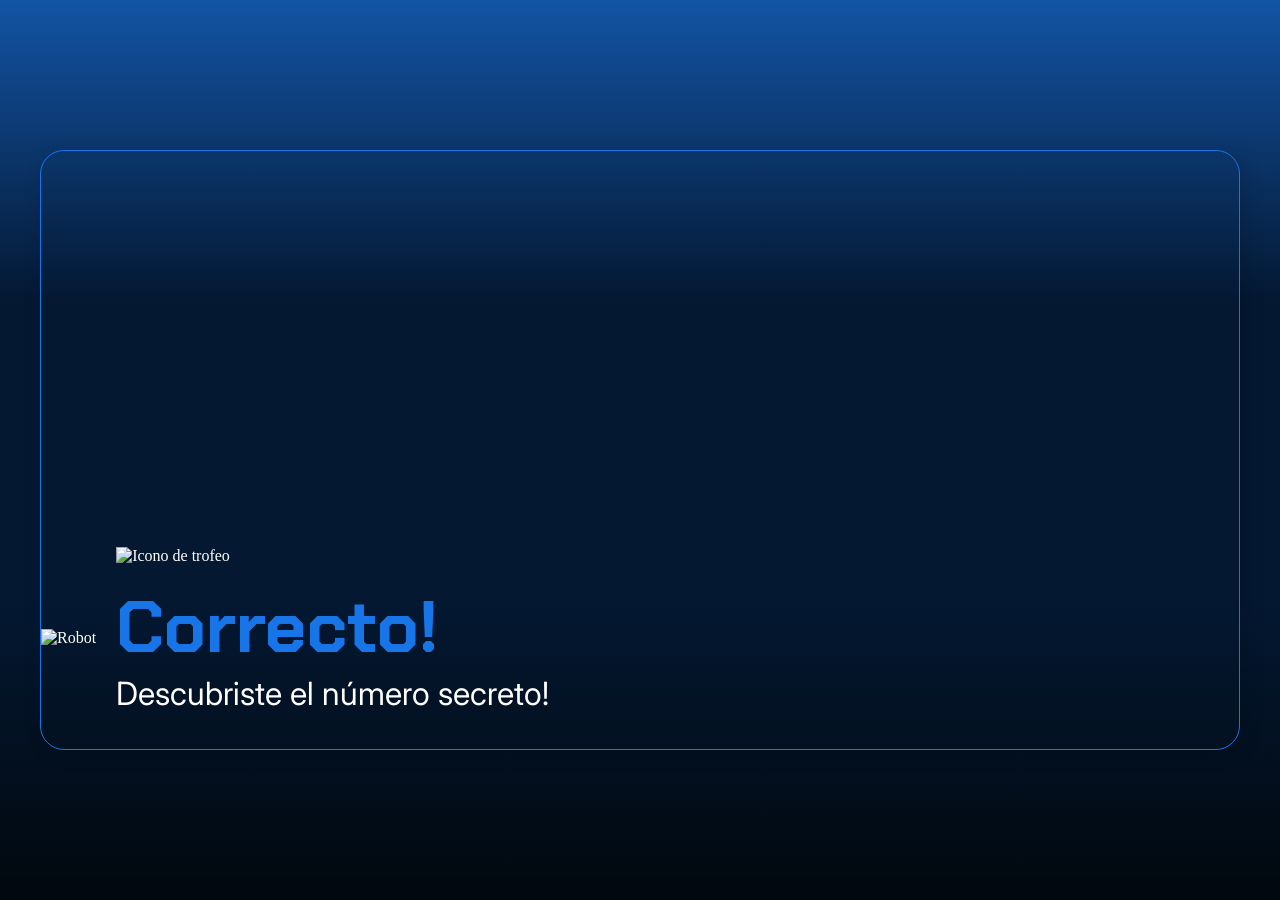
==== LogicaDeProgramacion_JavaScript/index.html @ a0b3128b "Juego Actualizado" ====
<!DOCTYPE html>
<html lang="en">

<head>
    <meta charset="UTF-8">
    <meta name="viewport" content="width=device-width, initial-scale=1.0">
    <link rel="preconnect" href="https://fonts.googleapis.com">
    <link rel="preconnect" href="https://fonts.gstatic.com" crossorigin>
    <link href="https://fonts.googleapis.com/css2?family=Chakra+Petch:wght@700&family=Inter:wght@400;700&display=swap"
        rel="stylesheet">
    <link rel="stylesheet" href="style.css">
    <title>JS Game</title>
</head>

<body>
    <div class="container">
        <div class="container__contenido">
            <img src="./img/robot.png" alt="Robot" class="container__imagen-robot" />
            <div class="container__informaciones">
                <img src="./img/trophy.png" alt="Icono de trofeo" />
                 <div class="container__texto">
                    <h1><span class="container__texto-azul">Correcto!</span></h1>
                    <h2>Descubriste el número secreto!</h2>
                </div>
            </div>
        </div>
    </div>
    <script src="app.js"></script>
</body>
</html>
---- LogicaDeProgramacion_JavaScript/style.css ----
* {
    box-sizing: border-box;
    margin: 0;
    padding: 0;
    color: white;
}

body {
    background: linear-gradient(#1354A5 0%, #041832 33.33%, #041832 66.67%, #01080E 100%);
    height: 100vh;
    display: flex;
    align-items: center;
    justify-content: center;
}


body::before {
    background-image: url("img/code.png");
    background-repeat: no-repeat;
    background-position: right;
    content: "";
    display: block;
    position: absolute;
    width: 100%;
    height: 100%;
    opacity: 0.4;
}

.container {
    width: 1200px;
    height: 600px;
    display: flex;
    align-items: center;
    justify-content: space-between;
    border-radius: 24px;
    border: 1px solid #1875E8;
    box-shadow: 4px 4px 20px 0px rgba(1, 8, 14, 0.15);
    background-image: url("img/Ruido.png");
    background-size: 100% 100%;
    position: relative;
}

.container__contenido {
    display: flex;
    align-items: center;
    position: absolute;
    bottom: 0;
}

.container__informaciones {
    flex: 1;
    padding: 20px;
}

.container__boton {
    border-radius: 16px;
    background: #1875E8;
    padding: 16px 24px;
    width: 100%;
    font-size: 24px;
    font-weight: 700;
    border: none;
    margin-top: 16px;
}

.container__texto {
    margin: 16px 0 16px 0;
}

.container__texto-azul {
    color: #1875E8;
}

h1 {
    font-family: 'Chakra Petch', sans-serif;
    font-size: 72px;
}

h2,
p,
button {
    font-family: 'Inter', sans-serif;
}

h2 {
    font-size: 32px;
    font-weight: 400;
}
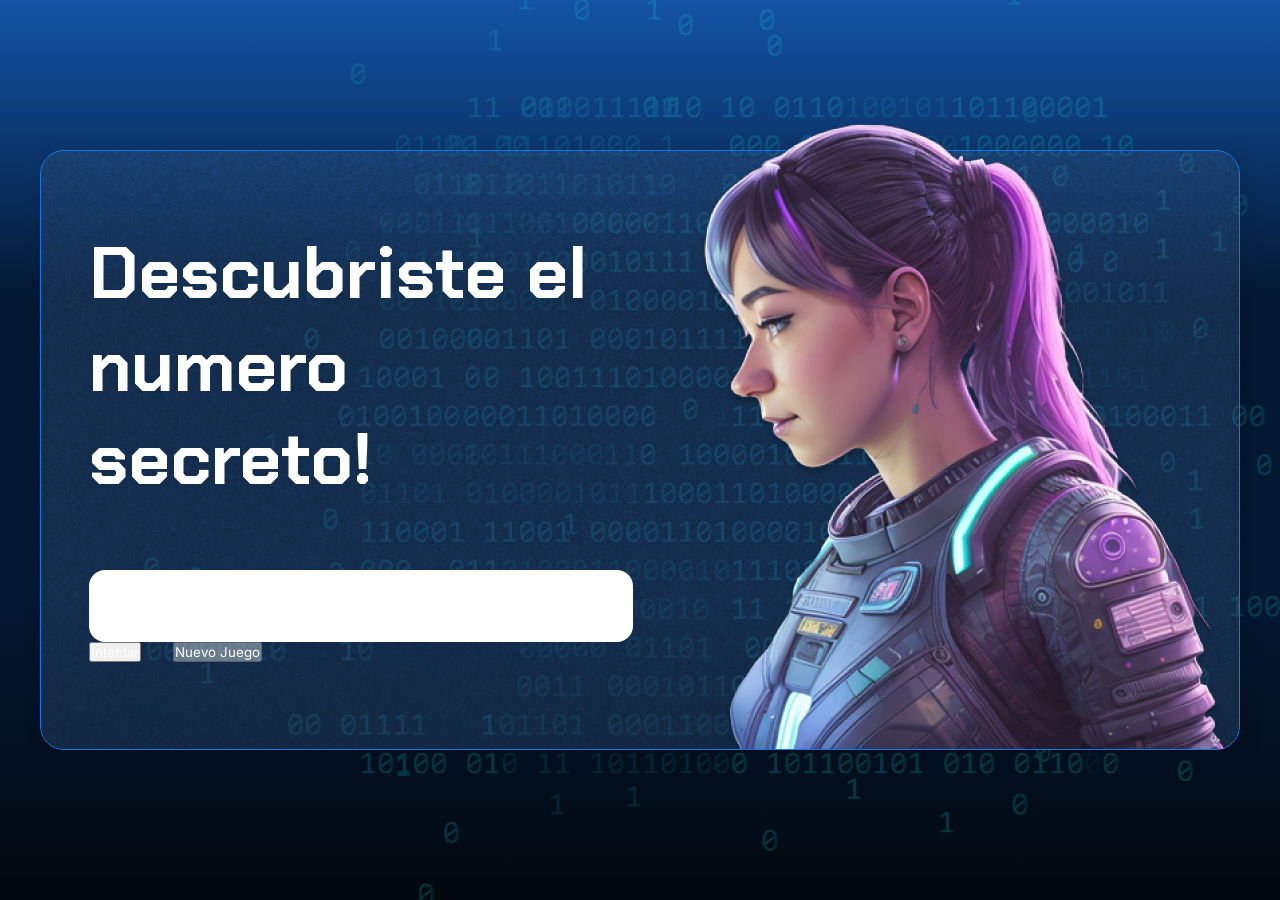
==== commit ca34eaec: "Actualización de los programas" ====
--- a/LogicaDeProgramacion_JavaScript/index.html
+++ b/LogicaDeProgramacion_JavaScript/index.html
@@ -1,30 +1,36 @@
 <!DOCTYPE html>
 <html lang="en">
+  <head>
+    <meta charset="UTF-8" />
+    <meta name="viewport" content="width=device-width, initial-scale=1.0" />
+    <link rel="preconnect" href="https://fonts.googleapis.com" />
+    <link rel="preconnect" href="https://fonts.gstatic.com" crossorigin />
+    <link
+      href="https://fonts.googleapis.com/css2?family=Chakra+Petch:wght@700&family=Inter:wght@400;700&display=swap"
+      rel="stylesheet"
+    />
+    <link rel="stylesheet" href="style.css" />
+    <title>JS Game</title>
+  </head>
 
-<head>
-    <meta charset="UTF-8">
-    <meta name="viewport" content="width=device-width, initial-scale=1.0">
-    <link rel="preconnect" href="https://fonts.googleapis.com">
-    <link rel="preconnect" href="https://fonts.gstatic.com" crossorigin>
-    <link href="https://fonts.googleapis.com/css2?family=Chakra+Petch:wght@700&family=Inter:wght@400;700&display=swap"
-        rel="stylesheet">
-    <link rel="stylesheet" href="style.css">
-    <title>JS Game</title>
-</head>
-
-<body>
+  <body>
     <div class="container">
         <div class="container__contenido">
-            <img src="./img/robot.png" alt="Robot" class="container__imagen-robot" />
             <div class="container__informaciones">
-                <img src="./img/trophy.png" alt="Icono de trofeo" />
-                 <div class="container__texto">
-                    <h1><span class="container__texto-azul">Correcto!</span></h1>
-                    <h2>Descubriste el número secreto!</h2>
+                <div class="container__texto">
+                    <h1>Descubriste el numero secreto!</h1>
+                    <p class="texto__parrafo"></p>
                 </div>
+            <input type="number" id="intentoUsuario" class="container__input">
+            <div class="container__botones">
+                <button class="container__botones" onclick="intentoJuego();" id="intento">Intentar</button>
+                <button class="container__botones" id="reiniciar" disabled>Nuevo Juego</button>
             </div>
+            </div>
+            <img src="./img/ia.png" alt="Una persona mirando a la izquierda" class="container__imagen-persona">
         </div>
+
     </div>
     <script src="app.js"></script>
-</body>
+  </body>
 </html>
--- a/LogicaDeProgramacion_JavaScript/style.css
+++ b/LogicaDeProgramacion_JavaScript/style.css
@@ -40,6 +40,7 @@
     position: relative;
 }
 
+
 .container__contenido {
     display: flex;
     align-items: center;
@@ -49,7 +50,7 @@
 
 .container__informaciones {
     flex: 1;
-    padding: 20px;
+    padding: 3rem;
 }
 
 .container__boton {
@@ -60,7 +61,11 @@
     font-size: 24px;
     font-weight: 700;
     border: none;
-    margin-top: 16px;
+    margin-top: 2rem;
+}
+
+.container__boton:disabled {
+    background: #898989;
 }
 
 .container__texto {
@@ -71,18 +76,36 @@
     color: #1875E8;
 }
 
+.container__input {
+    width: 100%;
+    height: 72px;
+    border-radius: 16px;
+    background-color: #FFF;
+    border: none;
+    color: #1875E8;
+    padding: 2rem;
+    font-size: 24px;
+    font-weight: 700;
+    font-family: 'Inter', sans-serif;
+}
+
+.container__botones {
+    display: flex;
+    gap: 2em;
+}
+
 h1 {
     font-family: 'Chakra Petch', sans-serif;
     font-size: 72px;
+    padding-bottom: 3rem;
 }
 
-h2,
 p,
 button {
     font-family: 'Inter', sans-serif;
 }
 
-h2 {
+.texto__parrafo {
     font-size: 32px;
     font-weight: 400;
 }
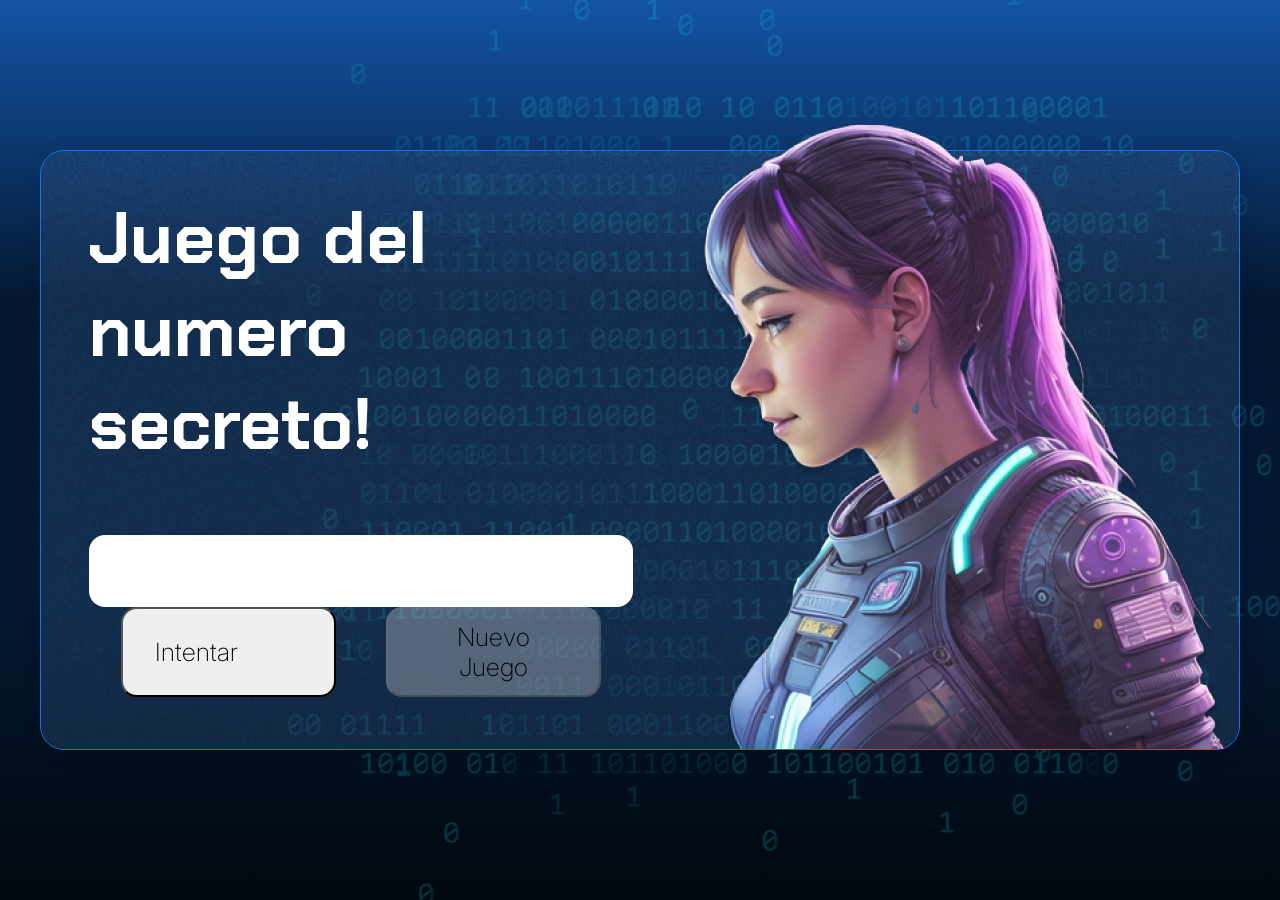
==== commit 1e0aa363: "Correccion de logica en botones" ====
--- a/LogicaDeProgramacion_JavaScript/index.html
+++ b/LogicaDeProgramacion_JavaScript/index.html
@@ -18,7 +18,7 @@
         <div class="container__contenido">
             <div class="container__informaciones">
                 <div class="container__texto">
-                    <h1>Descubriste el numero secreto!</h1>
+                    <h1>Juego del numero secreto!</h1>
                     <p class="texto__parrafo"></p>
                 </div>
             <input type="number" id="intentoUsuario" class="container__input">
--- a/LogicaDeProgramacion_JavaScript/style.css
+++ b/LogicaDeProgramacion_JavaScript/style.css
@@ -90,6 +90,15 @@
 }
 
 .container__botones {
+    align-items: center;
+    font-family: 'Inter', sans-serif;
+    font-size: 25px;
+    font-weight: 200;
+    color: black;
+    width: 100%;
+    height: 90px;
+    padding: 2rem;
+    border-radius: 16px;
     display: flex;
     gap: 2em;
 }
@@ -108,4 +117,4 @@
 .texto__parrafo {
     font-size: 32px;
     font-weight: 400;
-}+}
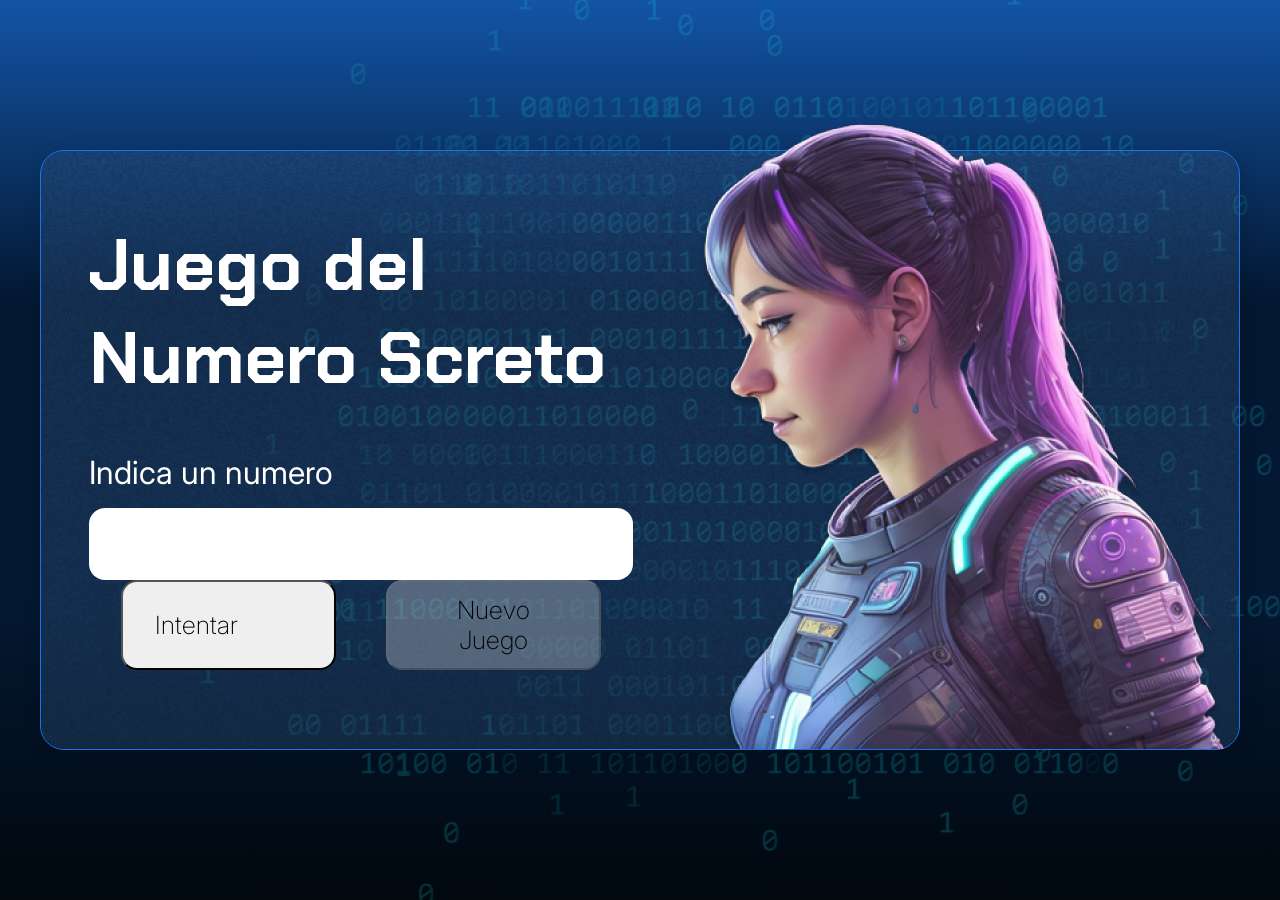
==== commit 8355b775: "Cambio el nombre de un parrafo" ====
--- a/LogicaDeProgramacion_JavaScript/index.html
+++ b/LogicaDeProgramacion_JavaScript/index.html
@@ -19,7 +19,7 @@
             <div class="container__informaciones">
                 <div class="container__texto">
                     <h1>Juego del numero secreto!</h1>
-                    <p class="texto__parrafo"></p>
+                    <p class="texto__parrafo">Indicaciones</p>
                 </div>
             <input type="number" id="intentoUsuario" class="container__input">
             <div class="container__botones">
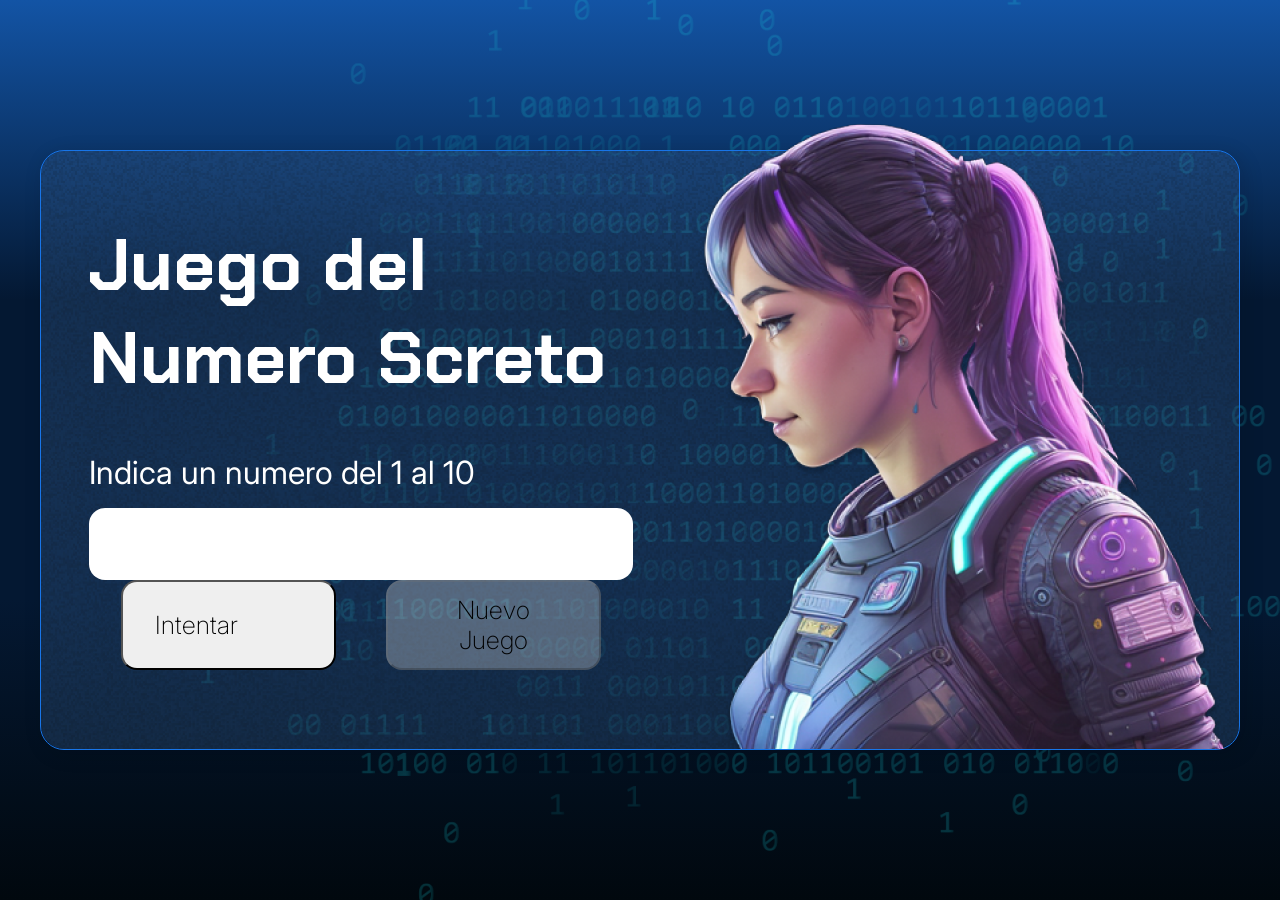
==== commit 0bb370b0: "Agrego funciones para verificar el numero secreto optimizado" ====
--- a/LogicaDeProgramacion_JavaScript/index.html
+++ b/LogicaDeProgramacion_JavaScript/index.html
@@ -22,9 +22,9 @@
                     <p class="texto__parrafo">Indicaciones</p>
                 </div>
             <input type="number" id="intentoUsuario" class="container__input">
-            <div class="container__botones">
-                <button class="container__botones" onclick="intentoJuego();" id="intento">Intentar</button>
-                <button class="container__botones" id="reiniciar" disabled>Nuevo Juego</button>
+            <div class="chute container__botones">
+                <button class="container__botones" onclick="verificarIntento();" id="intento">Intentar</button>
+                <button class="container__botones" onclick="reiniciarJuego();" id="reiniciar" disabled>Nuevo Juego</button>
             </div>
             </div>
             <img src="./img/ia.png" alt="Una persona mirando a la izquierda" class="container__imagen-persona">
